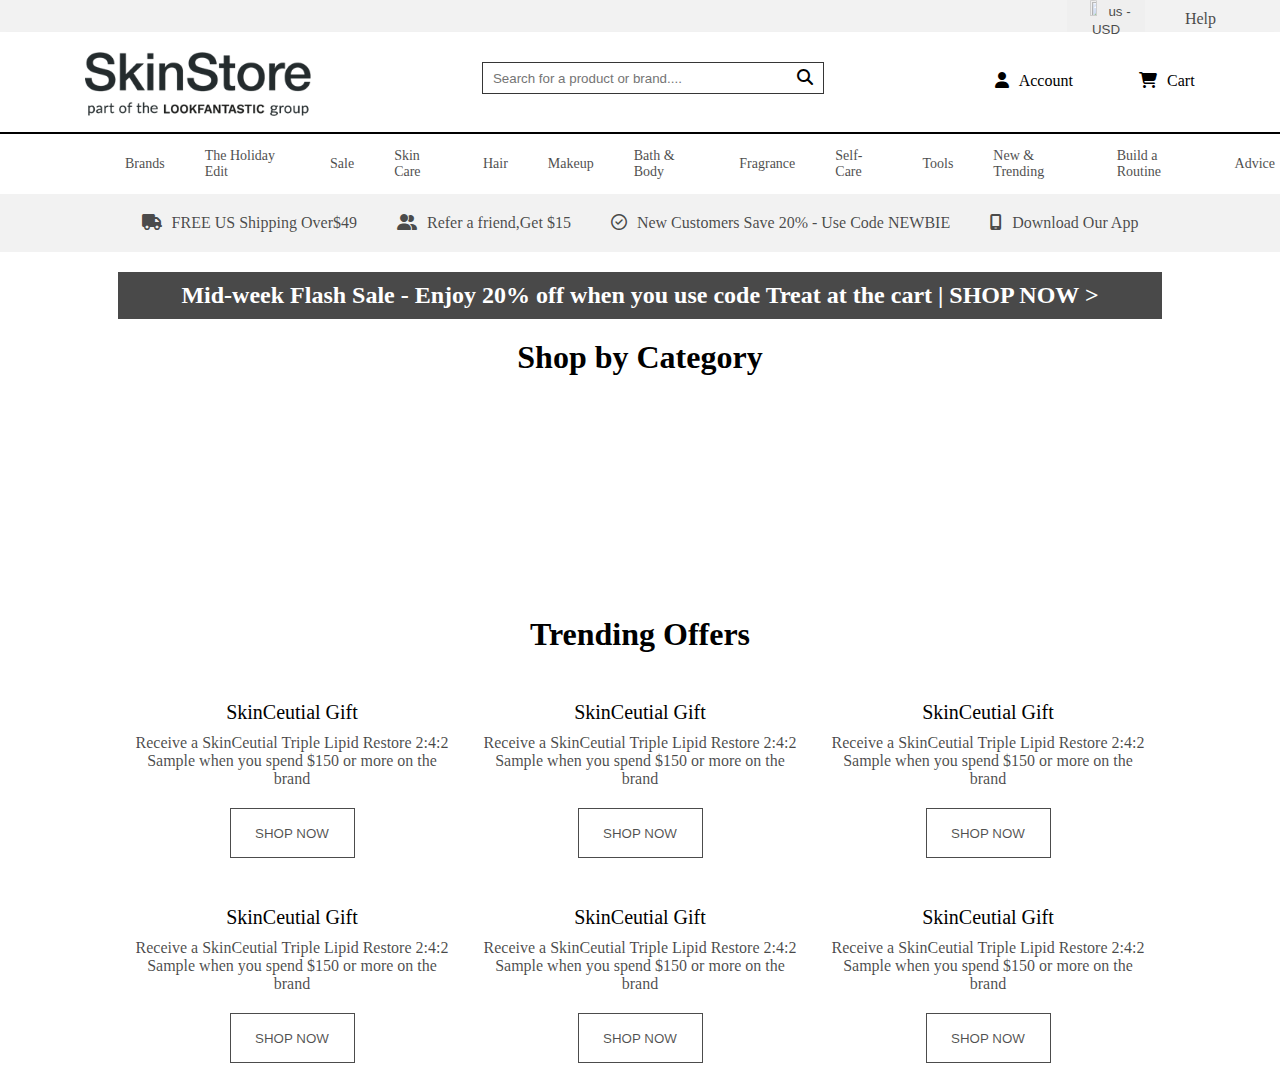
==== index.html @ 7b6defb2 "Skincare Day-2" ====
<!DOCTYPE html>
<html lang="en">

<head>
    <meta charset="UTF-8">
    <meta http-equiv="X-UA-Compatible" content="IE=edge">
    <meta name="viewport" content="width=device-width, initial-scale=1.0">
    <title>SkinStore: Premium Skin Care Online | Free Shipping Over $49</title>
    <link rel="icon" type="image/x-icon" href="image/favicon.ico">
    <link rel="stylesheet" href="index.css">
    <link rel="stylesheet" href="common.css">
    <link rel="stylesheet" href="navbar.css">
    <link rel="stylesheet" href="https://cdnjs.cloudflare.com/ajax/libs/font-awesome/6.2.0/css/all.min.css">
</head>

<body>
    <div class="help">
        <div>
            <button>
                <img src="https://cdn.pixabay.com/photo/2017/02/06/15/09/american-flag-2043285__340.png" alt="">
                us - USD
            </button>
            <ul>
                <li><a href="">Help</a></li>
            </ul>
        </div>
    </div>
    <div class="navbar">
        <div>
            <div>
                <img src="[data-uri]"
                    alt="">
            </div>
            <div>
                <input id="search" type="text" placeholder="Search for a product or brand....">
                <i class="fa-solid fa-magnifying-glass"></i>
            </div>
            <div class="account">
                <div>
                    <i class="fa-solid fa-user"></i>
                    <span>Account</span>
                </div>
                <div>
                    <i class="fa-solid fa-cart-shopping"></i>
                    <span>Cart</span>
                </div>
            </div>
        </div>
        <nav class="navbar-II">
            <ul>
                <li id="brand">Brands</li>
                <li>The Holiday Edit</li>
                <li>Sale</li>
                <li>Skin Care</li>
                <li>Hair</li>
                <li>Makeup</li>
                <li>Bath & Body</li>
                <li>Fragrance</li>
                <li>Self-Care</li>
                <li>Tools</li>
                <li>New & Trending</li>
                <li>Build a Routine</li>
                <li>Advice</li>
            </ul>
        </nav>
    </div>
    <div class="brands">
        <div>
            <div>
                <ul>
                    <li>0-9</li>
                    <li>A</li>
                    <li>B</li>
                    <li>C</li>
                    <li>D</li>
                    <li>E</li>
                    <li>F</li>
                    <li>G</li>
                    <li>H</li>
                    <li>I</li>
                    <li>J</li>
                    <li>K</li>
                    <li>L</li>
                    <li>M</li>
                    <li>N</li>
                    <li>O</li>
                    <li>P</li>
                    <li>Q</li>
                    <li>R</li>
                    <li>S</li>
                    <li>T</li>
                    <li>U</li>
                    <li>V</li>
                    <li>W</li>
                    <li>X</li>
                    <li>Y</li>
                    <li>Z</li>
                </ul>
            </div>
            <div>
                <p> View all brands</p>
            </div>
        </div>
    </div>
    <div class="promotion">
        <div>
            <i class="fa-solid fa-truck"></i>
            <span>FREE US Shipping Over$49</span>
        </div>
        <div>
            <i class="fa-solid fa-user-group"></i>
            <span>Refer a friend,Get $15</span>
        </div>
        <div>
            <i class="fa-regular fa-circle-check"></i>
            <span>New Customers Save 20% - Use Code NEWBIE</span>
        </div>
        <div>
            <i class="fa-solid fa-mobile-screen"></i>
            <span>Download Our App</span>
        </div>
    </div>

    <div class="sale-add">
        <h2>Mid-week Flash Sale - Enjoy 20% off when you use code Treat at the cart | SHOP NOW > </h2>
    </div>

    <div class="shop-by-category">
        <h1>Shop by Category</h1>

        <div class="Category-container">
            <div>
                <img src="https://static.thcdn.com/images/small/webp/widgets/121-us/01/Page-001-025201.png" alt="">
            </div>
            <div>
                <img src="https://static.thcdn.com/images/small/webp/widgets/121-us/09/Page-002-025209.png" alt="">
            </div>
            <div>
                <img src="https://static.thcdn.com/images/small/webp/widgets/121-us/17/Page-003-025217.png" alt="">
            </div>
            <div>
                <img src="https://static.thcdn.com/images/small/webp/widgets/121-us/21/Page-004-025221.png" alt="">
            </div>
            <div>
                <img src="https://static.thcdn.com/images/small/webp/widgets/121-us/40/Page-005-025240.png" alt="">
            </div>
            <div>
                <img src="https://static.thcdn.com/images/small/webp/widgets/121-us/58/Page-006-025258.png" alt="">
            </div>
        </div>
    </div>

    <div class="trending-offer">
        <h1>Trending Offers</h1>
        <div class="trending-container">
            <div>
                <img src="https://static.thcdn.com/images/small/webp/widgets/121-us/39/17_1009_CucumberExtract_US17_1009_CucumberExtract_US-014239.jpg" alt="">
                <p>SkinCeutial Gift</p>
                <p>Receive a SkinCeutial Triple Lipid Restore 2:4:2 Sample when you spend $150 or more on the brand</p>
                <button>SHOP NOW</button>
            </div>
            <div>
                <img src="https://static.thcdn.com/images/small/webp/widgets/121-us/39/17_1009_CucumberExtract_US17_1009_CucumberExtract_US-014239.jpg" alt="">
                <p>SkinCeutial Gift</p>
                <p>Receive a SkinCeutial Triple Lipid Restore 2:4:2 Sample when you spend $150 or more on the brand</p>
                <button>SHOP NOW</button>
            </div>
            <div>
                <img src="https://static.thcdn.com/images/small/webp/widgets/121-us/39/17_1009_CucumberExtract_US17_1009_CucumberExtract_US-014239.jpg" alt="">
                <p>SkinCeutial Gift</p>
                <p>Receive a SkinCeutial Triple Lipid Restore 2:4:2 Sample when you spend $150 or more on the brand</p>
                <button>SHOP NOW</button>
            </div>
            <div>
                <img src="https://static.thcdn.com/images/small/webp/widgets/121-us/39/17_1009_CucumberExtract_US17_1009_CucumberExtract_US-014239.jpg" alt="">
                <p>SkinCeutial Gift</p>
                <p>Receive a SkinCeutial Triple Lipid Restore 2:4:2 Sample when you spend $150 or more on the brand</p>
                <button>SHOP NOW</button>
            </div>
            <div>
                <img src="https://static.thcdn.com/images/small/webp/widgets/121-us/39/17_1009_CucumberExtract_US17_1009_CucumberExtract_US-014239.jpg" alt="">
                <p>SkinCeutial Gift</p>
                <p>Receive a SkinCeutial Triple Lipid Restore 2:4:2 Sample when you spend $150 or more on the brand</p>
                <button>SHOP NOW</button>
            </div>
            <div>
                <img src="https://static.thcdn.com/images/small/webp/widgets/121-us/39/17_1009_CucumberExtract_US17_1009_CucumberExtract_US-014239.jpg" alt="">
                <p>SkinCeutial Gift</p>
                <p>Receive a SkinCeutial Triple Lipid Restore 2:4:2 Sample when you spend $150 or more on the brand</p>
                <button>SHOP NOW</button>
            </div>
        </div>

    </div>


</body>

</html>
<script src="navbar.js"></script>
---- index.css ----
.promotion {
  display: flex;
  justify-content: center;
  color: rgba(0, 0, 0, 0.708);
  gap: 40px;
  padding: 20px 0;
  background-color: #f2f2f2;
}

.promotion > div {
  display: flex;
  gap: 10px;
  cursor: pointer;
}

.sale-add {
  width: 80%;
  margin: 20px auto;
  background-color: rgba(0, 0, 0, 0.712);
  color: white;
  text-align: center;
  padding: 10px;
}

.sale-add > h3 {
  text-align: center;
}

.sale-add:hover {
  background-color: white;
  color: black;
  cursor: pointer;
}

.shop-by-category {
  height: auto;
  text-align: center;
  width: 80%;
  margin: auto;
}

.Category-container {
  margin: 20px 0;
  display: grid;
  grid-template-columns: repeat(6, 1fr);
  grid-template-rows: 200px;
}

.Category-container > div {
  cursor: pointer;
  opacity: 0.8;
}

.Category-container > div:hover {
  opacity: 1;
}

.Category-container > div > img {
  height: 100%;
}

.trending-offer{
    text-align: center;
    width: 80%;
    margin: auto;
    height: auto;
}

.trending-container{
    display: grid;
    grid-template-columns: repeat(3, 1fr);
    grid-template-rows: repeat(2, auto);
    margin: 20px 0;
    gap: 20px;
}

.trending-container>div{
    cursor: pointer;
}

.trending-container>div>img{
    width: 100%;
    border-radius: 50%;
}

.trending-container>div>img+p{
    font-size: 20px;
    margin: 10px 0;
}

.trending-container>div>p+p{
    color: rgba(0, 0, 0, 0.719);
    margin: 10px 0;
}

.trending-container>div>button{
    height: 50px;
    width: 125px;
    background-color: white;
    border: 1px solid rgba(0, 0, 0, 0.703);
    color: rgba(0, 0, 0, 0.687);
    margin-top: 10px;
}

.trending-container>div>button:hover{
    background-color: rgba(0, 255, 255, 0.231);
}
---- common.css ----
*{
    margin: 0;
    padding: 0;
}

.help{
    height: 32px;
    background: #f2f2f2;
}

.help>div{
    width: 90%;
    margin: auto;
    /* border: 1px solid red; */
    height: 100%;
    display: flex;
    gap: 40px;
    justify-content: flex-end;
}

.help >div>button{
    height: 100%;
    cursor: pointer;
    border: 0;
    opacity: 0.7;
}

.help >div>button>img{
    height: 70%;
    width: 30%;
    border-radius: 50%;
}

.help>div>ul{
    list-style: none;
}
.help a{
    text-decoration: none;
    color: black;
    opacity: 0.7;
}

.help ul{
    padding-top: 10px;
}
---- navbar.css ----
.navbar {
  height: auto;
  box-shadow: rgba(0, 0, 0, 0.1) 0px 4px 6px -1px,
    rgba(0, 0, 0, 0.06) 0px 2px 4px -1px;
}

.navbar.sticky {
  position: fixed;
  top: 0;
  width: 100%;
}

/* .sticky + .content {
  padding-top: 60px;
} */

.navbar > div {
  height: 100px;
  display: flex;
  justify-content: space-around;
  border-bottom: 2px solid black;
  background: white;
}

.navbar > div > div > img {
  height: 80%;
  cursor: pointer;
}

.navbar > div > div {
  margin-top: 20px;
}

.navbar > div > div > input {
  width: 300px;
  height: 100%;
  border: 0;
}

.navbar > div > div > input:focus {
  outline: none;
}

.navbar > div > div:nth-child(2) {
  height: 30px;
  border: 1px solid rgba(0, 0, 0, 0.79);
  padding: 0 10px;
  margin-top: 30px;
  background-color: white;
}

.account {
  width: 200px;
  padding-top: 20px;
  display: flex;
  justify-content: space-between;
}

.account > div {
  display: flex;
  gap: 10px;
}

.navbar-II {
  background: white;
}

.navbar-II > ul {
  display: flex;
  list-style: none;
  padding: 0px 0px 0px 120px;
  gap: 30px;
  opacity: 0.7;
}

.navbar-II > ul > li {
  height: 60px;
  display: flex;
  align-items: center;
  font-size: 14px;
  padding: 0 5px;
}

.navbar-II > ul > li:hover {
  background-color: black;
  color: white;
  cursor: pointer;
}

.brands {
  /* border: 1px solid red; */
  width: 80%;
  margin: auto;
  padding: 20px;
  opacity: 0;
  pointer-events: none;
  background: white;
  display: none;
}

.brands > div {
  display: flex;
  /* color: rgba(0, 0, 0, 0.719); */
}

.brands > div > div > ul {
  display: flex;
  list-style: none;
  /* gap: 20px; */
}

.brands > div > div > ul > li {
  cursor: pointer;
  padding: 10px;
}

.brands > div > div > ul > li:hover {
  background-color: rgba(0, 0, 0, 0.315);
}

.brands > div:nth-child(1) {
  justify-content: space-between;
  border-top: 1px solid rgba(0, 0, 0, 0.712);
  border-bottom: 1px solid rgba(0, 0, 0, 0.715);
}

.brands > div > div {
  display: flex;
  align-items: center;
}

.brands > div > div > p:hover {
  cursor: pointer;
  background-color: rgba(0, 0, 0, 0.324);
}

.brands.brands-show {
  opacity: 1;
  pointer-events: auto;
  display: block;
}

.content {
  height: 1000px;
  border: 1px solid green;
}
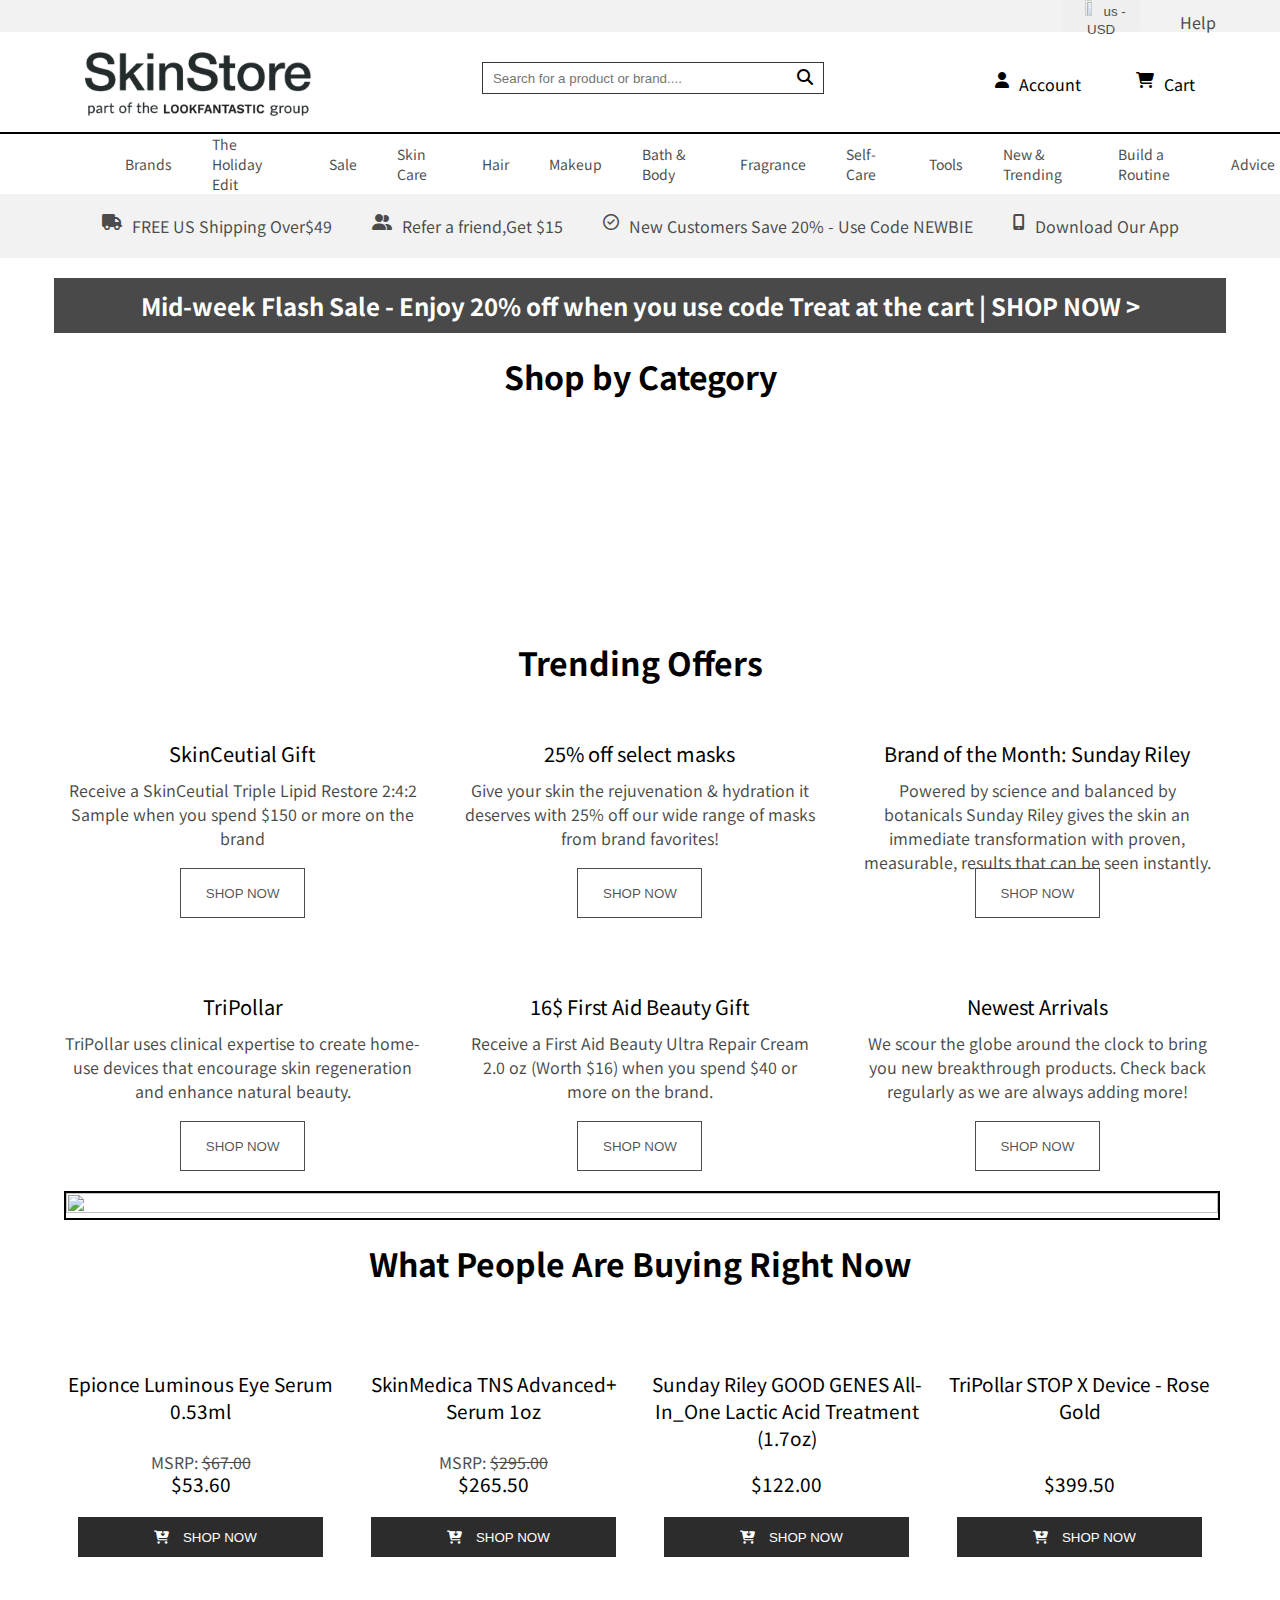
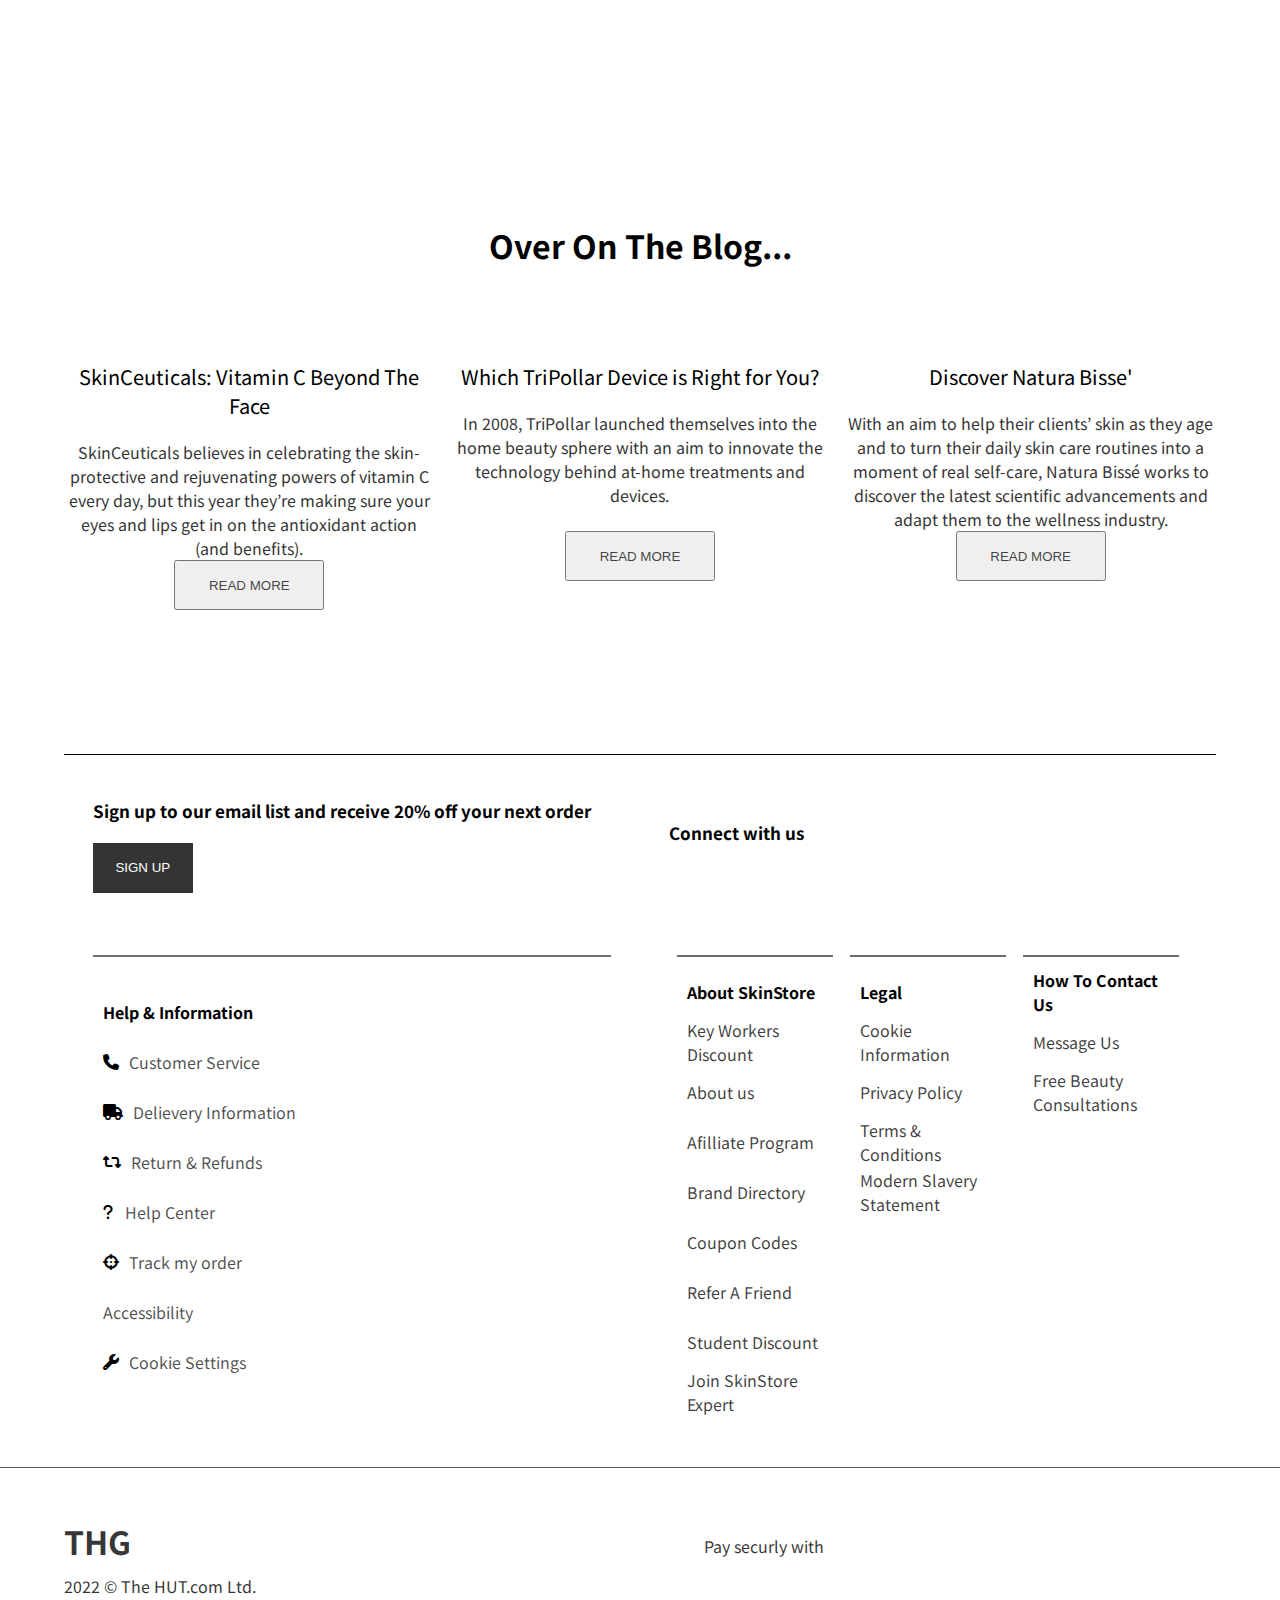
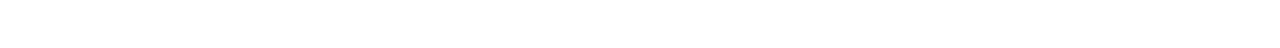
==== commit 37281cb4: "Skincare Day-3" ====
--- a/index.html
+++ b/index.html
@@ -11,6 +11,10 @@
     <link rel="stylesheet" href="common.css">
     <link rel="stylesheet" href="navbar.css">
     <link rel="stylesheet" href="https://cdnjs.cloudflare.com/ajax/libs/font-awesome/6.2.0/css/all.min.css">
+    <link rel="preconnect" href="https://fonts.googleapis.com">
+    <link rel="preconnect" href="https://fonts.gstatic.com" crossorigin>
+    <link href="https://fonts.googleapis.com/css2?family=Noto+Sans+JP:wght@100&display=swap" rel="stylesheet">
+    
 </head>
 
 <body>
@@ -154,45 +158,218 @@
         <h1>Trending Offers</h1>
         <div class="trending-container">
             <div>
-                <img src="https://static.thcdn.com/images/small/webp/widgets/121-us/39/17_1009_CucumberExtract_US17_1009_CucumberExtract_US-014239.jpg" alt="">
+                <img src="https://static.thcdn.com/images/small/webp/widgets/121-us/39/17_1009_CucumberExtract_US17_1009_CucumberExtract_US-014239.jpg"
+                    alt="">
                 <p>SkinCeutial Gift</p>
                 <p>Receive a SkinCeutial Triple Lipid Restore 2:4:2 Sample when you spend $150 or more on the brand</p>
                 <button>SHOP NOW</button>
             </div>
             <div>
-                <img src="https://static.thcdn.com/images/small/webp/widgets/121-us/39/17_1009_CucumberExtract_US17_1009_CucumberExtract_US-014239.jpg" alt="">
-                <p>SkinCeutial Gift</p>
-                <p>Receive a SkinCeutial Triple Lipid Restore 2:4:2 Sample when you spend $150 or more on the brand</p>
-                <button>SHOP NOW</button>
-            </div>
-            <div>
-                <img src="https://static.thcdn.com/images/small/webp/widgets/121-us/39/17_1009_CucumberExtract_US17_1009_CucumberExtract_US-014239.jpg" alt="">
-                <p>SkinCeutial Gift</p>
-                <p>Receive a SkinCeutial Triple Lipid Restore 2:4:2 Sample when you spend $150 or more on the brand</p>
-                <button>SHOP NOW</button>
-            </div>
-            <div>
-                <img src="https://static.thcdn.com/images/small/webp/widgets/121-us/39/17_1009_CucumberExtract_US17_1009_CucumberExtract_US-014239.jpg" alt="">
-                <p>SkinCeutial Gift</p>
-                <p>Receive a SkinCeutial Triple Lipid Restore 2:4:2 Sample when you spend $150 or more on the brand</p>
-                <button>SHOP NOW</button>
-            </div>
-            <div>
-                <img src="https://static.thcdn.com/images/small/webp/widgets/121-us/39/17_1009_CucumberExtract_US17_1009_CucumberExtract_US-014239.jpg" alt="">
-                <p>SkinCeutial Gift</p>
-                <p>Receive a SkinCeutial Triple Lipid Restore 2:4:2 Sample when you spend $150 or more on the brand</p>
-                <button>SHOP NOW</button>
-            </div>
-            <div>
-                <img src="https://static.thcdn.com/images/small/webp/widgets/121-us/39/17_1009_CucumberExtract_US17_1009_CucumberExtract_US-014239.jpg" alt="">
-                <p>SkinCeutial Gift</p>
-                <p>Receive a SkinCeutial Triple Lipid Restore 2:4:2 Sample when you spend $150 or more on the brand</p>
-                <button>SHOP NOW</button>
-            </div>
-        </div>
-
-    </div>
-
+                <img src="https://static.thcdn.com/images/small/webp/widgets/121-us/50/original-DRR_ShopTheRange_SkinStore_Mask_500x500-035450.jpg"
+                    alt="">
+                <p>25% off select masks</p>
+                <p>Give your skin the rejuvenation & hydration it deserves with 25% off our wide range of masks from
+                    brand favorites!</p>
+                <button>SHOP NOW</button>
+            </div>
+            <div>
+                <img src="https://static.thcdn.com/images/small/webp/widgets/121-us/13/185fe02e-c10d-42bf-8e01-ec7eb2687d7c-045913.jpg"
+                    alt="">
+                <p>Brand of the Month: Sunday Riley</p>
+                <p>Powered by science and balanced by botanicals Sunday Riley gives the skin an immediate transformation
+                    with proven, measurable, results that can be seen instantly.</p>
+                <button>SHOP NOW</button>
+            </div>
+            <div>
+                <img src="https://static.thcdn.com/images/small/webp/widgets/121-us/10/0224-STDCRE-32153-SS-BME-Skinstore-March-2022-Photography-Batching-Shot_14-600x600-091010.jpg"
+                    alt="">
+                <p>TriPollar</p>
+                <p>TriPollar uses clinical expertise to create home-use devices that encourage skin regeneration and
+                    enhance natural beauty.</p>
+                <button>SHOP NOW</button>
+            </div>
+            <div>
+                <img src="https://static.thcdn.com/images/small/webp/widgets/121-us/24/original-Shot_9_500x500-022524.jpg"
+                    alt="">
+                <p>16$ First Aid Beauty Gift</p>
+                <p>Receive a First Aid Beauty Ultra Repair Cream 2.0 oz (Worth $16) when you spend $40 or more on the
+                    brand.</p>
+                <button>SHOP NOW</button>
+            </div>
+            <div>
+                <img src="https://static.thcdn.com/images/small/webp/widgets/121-us/50/original-original-SkinStoreImage2-044740-015450.png"
+                    alt="">
+                <p>Newest Arrivals</p>
+                <p>We scour the globe around the clock to bring you new breakthrough products. Check back regularly as
+                    we are always adding more!</p>
+                <button>SHOP NOW</button>
+            </div>
+        </div>
+
+    </div>
+
+    <div class="fwb">
+        <img src="https://static.thcdn.com/images/xlarge/webp/widgets/121-us/23/0907-STDCRE-40923-JCS-Skinstore_September_Referral_Campaign_Strip%28Trade%29-1180x200-011123.jpg"
+            alt="">
+    </div>
+
+    <div class="what-buying">
+        <h1>What People Are Buying Right Now</h1>
+        <div class="what-container">
+            <div>
+                <img src="https://static.thcdn.com/images/small/webp//productimg/480/480/13524404-5734930150395321.jpg"
+                    alt="">
+                <p>Epionce Luminous Eye Serum 0.53ml</p>
+                <p>MSRP: <s> $67.00</s></p>
+                <p>$53.60</p>
+                <button><i class="fa-sharp fa-solid fa-cart-arrow-down"></i> SHOP NOW</button>
+            </div>
+            <div>
+                <img src="https://static.thcdn.com/images/small/webp//productimg/480/480/12596429-3594871019700125.jpg"
+                    alt="">
+                <p>SkinMedica TNS Advanced+ Serum 1oz</p>
+                <p>MSRP: <s> $295.00</s></p>
+                <p>$265.50</p>
+                <button><i class="fa-sharp fa-solid fa-cart-arrow-down"></i> SHOP NOW</button>
+            </div>
+            <div>
+                <img src="https://static.thcdn.com/images/small/webp//productimg/480/480/11588281-8764882139037003.jpg"
+                    alt="">
+                <p>Sunday Riley GOOD GENES All-In_One Lactic Acid Treatment (1.7oz)</p>
+                <p></p>
+                <p>$122.00</p>
+                <button><i class="fa-sharp fa-solid fa-cart-arrow-down"></i> SHOP NOW</button>
+            </div>
+            <div>
+                <img src="https://static.thcdn.com/images/small/webp//productimg/480/480/12358556-1974888087906815.jpg"
+                    alt="">
+                <p>TriPollar STOP X Device - Rose Gold</p>
+                <p></p>
+                <p>$399.50</p>
+                <button><i class="fa-sharp fa-solid fa-cart-arrow-down"></i> SHOP NOW</button>
+            </div>
+        </div>
+    </div>
+    <div class="brands-name">
+        <div> <img
+                src="https://static.thcdn.com/images/small/webp/widgets/121-us/26/180x72_4_233548301_CA_SS_Logo_Amend_BAU_THG0030424-041301-124116-063126.png"
+                alt=""></div>
+        <div> <img
+                src="https://static.thcdn.com/images/small/webp/widgets/121-us/18/original-logo-1024x383-035229-063318.png"
+                alt=""></div>
+        <div> <img
+                src="https://static.thcdn.com/images/small/webp/widgets/121-us/11/Revision_Skincare_Logo_without_Tag_Line-052511.png"
+                alt=""></div>
+        <div> <img
+                src="https://static.thcdn.com/images/small/webp/widgets/121-us/46/original-NF_Skinstore_Banner_Logo_Color_320x140-01-011402-010546.png"
+                alt=""></div>
+        <div> <img
+                src="https://static.thcdn.com/images/small/webp/widgets/121-us/27/220322-ELTAMD-LOGO-RGB-01-065127.png"
+                alt=""></div>
+        <div> <img
+                src="https://static.thcdn.com/images/small/webp/widgets/121-us/07/original-LOGO-2022_SkinStore_Landing_Page-BLACK-060107.png"
+                alt=""></div>
+
+    </div>
+
+    <div class="on-blog">
+        <h1>Over On The Blog...</h1>
+        <div class="blog-container">
+            <div>
+                <img src="https://static.thcdn.com/images/small/webp/widgets/121-us/06/original-SkinC_Ferulic-034413-012406.jpg" alt="">
+                <p>SkinCeuticals: Vitamin C Beyond The Face</p>
+                <p>SkinCeuticals believes in celebrating the skin-protective and rejuvenating powers of vitamin C every day, but this year they’re making sure your eyes and lips get in on the antioxidant action (and benefits).</p>
+                <button>READ MORE</button>
+            </div>
+            <div>
+                <img src="https://static.thcdn.com/images/small/webp/widgets/121-us/51/original-0224-STDCRE-32153-SS-BME-Skinstore-March-2022-Photography-Batching-Shot_13-500x500-023351.jpg" alt="">
+                <p>Which TriPollar Device is Right for You?</p>
+                <p>In 2008, TriPollar launched themselves into the home beauty sphere with an aim to innovate the technology behind at-home treatments and devices.</p>
+                <button>READ MORE</button>
+            </div>
+            <div>
+                <img src="https://static.thcdn.com/images/small/webp/widgets/121-us/16/original-NB-IMAGE-5---2022-SKINSTORE-LANDING-PAGE-025016.jpg" alt="">
+                <p>Discover Natura Bisse'</p>
+                <p>With an aim to help their clients’ skin as they age and to turn their daily skin care routines into a moment of real self-care, Natura Bissé works to discover the latest scientific advancements and adapt them to the wellness industry.</p>
+                <button>READ MORE</button>
+            </div>
+        </div>
+    </div>
+
+    <div class="beauty-advisor">
+        <img src="https://static.thcdn.com/images/xlarge/webp/widgets/121-us/32/original-0308-STDCRE32346-SS-AH-SkinStore-Concierge-Banners-1180x200-084632.jpg" alt="">
+    </div>
+
+    <div class="contact-us">
+        <div>
+            <p>Sign up to our email list and receive 20% off your next order</p>
+            <button>SIGN UP</button>
+        </div>
+        <div>
+            <p>Connect with us</p>
+            <img src="https://cdn-icons-png.flaticon.com/128/5968/5968764.png" alt=""><img src="https://cdn-icons-png.flaticon.com/128/3955/3955024.png" alt=""><img src="https://cdn-icons-png.flaticon.com/128/3670/3670151.png" alt=""><img src="https://cdn-icons-png.flaticon.com/128/145/145808.png" alt=""><img src="https://cdn-icons-png.flaticon.com/128/3670/3670166.png" alt="">
+        </div>
+    </div>
+
+    <div class="help-information">
+        <div>
+            <p>Help & Information</p>
+            <p><i class="fa-solid fa-phone"></i>Customer Service</p>
+            <p><i class="fa-solid fa-truck"></i>Delievery Information</p>
+            <p><i class="fa-solid fa-retweet"></i>Return & Refunds</p>
+            <p><i class="fa-solid fa-question"></i>Help Center</p>
+            <p><i class="fa-solid fa-crosshairs"></i>Track my order</p>
+            <p>Accessibility</p>
+            <p><i class="fa-solid fa-wrench"></i>Cookie Settings</p>
+        </div>
+        <div class="information">
+            <div>
+                <p>About SkinStore</p>
+                <p>Key Workers Discount</p>
+                <p>About us</p>
+                <p>Afilliate Program</p>
+                <p>Brand Directory</p>
+                <p>Coupon Codes</p>
+                <p>Refer A Friend</p>
+                <p>Student Discount</p>
+                <p>Join SkinStore Expert</p>
+            </div>
+            <div>
+                <p>Legal</p>
+                <p>Cookie Information</p>
+                <p>Privacy Policy</p>
+                <p>Terms & Conditions</p>
+                <p>Modern Slavery Statement</p>
+                <p></p>
+                <p></p>
+                <p></p>
+                <p></p>
+            </div>
+            <div>
+                <p>How To Contact Us</p>
+                <p>Message Us</p>
+                <p>Free Beauty Consultations</p>
+                <p></p>
+                <p></p>
+                <p></p>
+                <p></p>
+                <p></p>
+                <p></p>
+            </div>
+        </div>
+    </div>
+
+    <div class="footer">
+        <div>
+            <h1>THG</h1>
+            <p>2022 &#169 The HUT.com Ltd.</p>
+        </div>
+        <div>
+            <p>Pay securly with</p>
+            <img src="https://cdn-icons-png.flaticon.com/128/349/349221.png" alt="">
+            <img src="https://cdn-icons-png.flaticon.com/128/39/39214.png" alt=""><img src="https://cdn-icons-png.flaticon.com/128/196/196565.png" alt=""><img src="https://cdn-icons-png.flaticon.com/128/196/196572.png" alt=""><img src="https://cdn-icons-png.flaticon.com/128/6124/6124998.png" alt=""><img src="https://cdn-icons-png.flaticon.com/128/5977/5977576.png" alt="">
+        </div>
+    </div>
 
 </body>
 
--- a/index.css
+++ b/index.css
@@ -1,3 +1,7 @@
+body{
+  font-family: 'Noto Sans JP', sans-serif;
+}
+
 .promotion {
   display: flex;
   justify-content: center;
@@ -14,7 +18,7 @@
 }
 
 .sale-add {
-  width: 80%;
+  width: 90%;
   margin: 20px auto;
   background-color: rgba(0, 0, 0, 0.712);
   color: white;
@@ -35,7 +39,7 @@
 .shop-by-category {
   height: auto;
   text-align: center;
-  width: 80%;
+  width: 90%;
   margin: auto;
 }
 
@@ -61,7 +65,7 @@
 
 .trending-offer{
     text-align: center;
-    width: 80%;
+    width: 90%;
     margin: auto;
     height: auto;
 }
@@ -71,7 +75,7 @@
     grid-template-columns: repeat(3, 1fr);
     grid-template-rows: repeat(2, auto);
     margin: 20px 0;
-    gap: 20px;
+    gap: 40px;
 }
 
 .trending-container>div{
@@ -91,6 +95,7 @@
 .trending-container>div>p+p{
     color: rgba(0, 0, 0, 0.719);
     margin: 10px 0;
+    height: 70px;
 }
 
 .trending-container>div>button{
@@ -104,4 +109,326 @@
 
 .trending-container>div>button:hover{
     background-color: rgba(0, 255, 255, 0.231);
+}
+
+.fwb{
+  /* border: 3px solid black; */
+  width: 90%;
+  margin: auto;
+  /* background-color: rgba(0, 0, 0, 0.797); */
+}
+
+.fwb>img{
+  width: 100%;
+  height: 100%;
+  border: 2px solid black;
+}
+
+
+.what-buying{
+  /* border: 1px solid rebeccapurple; */
+  width: 90%;
+  margin: 20px auto;
+  text-align: center;
+}
+
+.what-container{
+  width: 100%;
+  display: grid;
+  grid-template-columns: repeat(4,1fr);
+  grid-template-rows: auto;
+  gap: 20px;
+  margin-top: 40px;
+}
+
+.what-container>div{
+  /* border: 1px solid red; */
+  cursor: pointer;
+}
+
+.what-container>div>img+p{
+  height: 50px;
+  font-size: 19px;
+  margin: 20px 0 30px;
+}
+
+.what-container>div>p:nth-child(3){
+  opacity: 0.7;
+  height: 20px;
+}
+
+.what-container>div>p:nth-child(4){
+   font-size: 19px;
+}
+
+.what-container>div>button{
+  margin: 20px 0;
+  width: 90%;
+  height: 40px;
+  color: white;
+  border: none;
+  background-color: rgba(0, 0, 0, 0.829);
+}
+
+.what-container>div>button>i{
+  margin: 0 10px;
+}
+
+.what-container>div>button:hover{
+  background-color: turquoise;
+  color: black;
+
+}
+
+.what-container>div>img{
+  width: 100%;
+}
+
+.brands-name{
+  width: 90%;
+  margin: auto;
+  display: grid;
+  grid-template-columns: repeat(6,1fr);
+  grid-template-rows: 225px;
+  gap: 20px;
+}
+
+.brands-name>div{
+  /* border: 1px solid red; */
+  display: flex;
+  align-items: center;
+  opacity: 0.7;
+  cursor: pointer;
+}
+
+.brands-name>div:hover{
+  opacity: 1;
+}
+
+.brands-name>div>img{
+  width: 100%;
+
+}
+
+.on-blog{
+  width: 90%;
+  text-align: center;
+  margin: auto;
+}
+
+.blog-container{
+  margin: 50px 0;
+  width: 100%;
+  display: grid;
+  grid-template-columns: repeat(3,1fr);
+  grid-template-rows: auto;
+  gap: 20px;
+}
+
+.blog-container{
+  cursor: pointer;
+}
+
+.blog-container>div>img{
+  width: 100%;
+  border-radius: 50%;
+}
+
+.blog-container>div>img+p{
+  font-size: 20px;
+  margin: 20px 0;
+}
+
+.blog-container>div>p+p{
+  height: 100px;
+  opacity: 0.8;
+}
+
+.blog-container>div>button{
+  height: 50px;
+  width: 150px;
+  margin: 20px 0;
+  color: rgba(0, 0, 0, 0.74);
+}
+
+.blog-container>div>button:hover{
+  background-color: rgba(0, 255, 255, 0.176);
+  border: 1px solid rgba(0, 0, 0, 0.703);
+}
+
+.beauty-advisor{
+  width: 90%;
+  margin: auto;
+}
+
+.beauty-advisor>img{
+  width: 100%;
+  cursor: pointer;
+}
+
+.contact-us{
+  height: 200px;
+  width: 90%;
+  margin: 50px auto 0;
+  display: flex;
+  border-top: 1px solid black;
+  
+}
+
+.contact-us>div{
+  height: auto;
+  width: 45%;
+  margin: auto;
+  /* border: 1px solid red; */
+  padding: 20px;
+}
+
+.contact-us>div>p{
+  font-weight: bold;
+  font-size: 17px;
+}
+
+.contact-us>div>button{
+  margin: 20px 0;
+  height: 50px;
+  width: 100px;
+  background-color: rgba(0, 0, 0, 0.797);
+  border: 0;
+  color: white;
+  cursor: pointer;
+}
+
+.contact-us>div>button:hover{
+  background-color: rgba(0, 255, 255, 0.406);
+  color: rgba(0, 0, 0, 0.674);
+}
+
+.contact-us>div>img{
+  height: 40px;
+  margin: 20px 10px;
+  cursor: pointer;
+}
+
+.contact-us>div>img:hover{
+  opacity: 0.7;
+}
+
+.help-information{
+  width: 90%;
+  height: auto;
+  /* border: 1px solid red; */
+  margin: auto;
+  display: flex;
+
+}
+
+.help-information>div{
+  height: 100%;
+  width: 45%;
+  margin: auto;
+  /* border: 1px solid green; */
+  /* padding: 20px 0; */
+}
+
+.help-information>div:nth-child(1){
+  border-top: 2px solid rgba(0, 0, 0, 0.557);
+  padding: 30px 0;
+}
+
+.help-information>div>p:nth-child(1){
+  font-weight: bold;
+  color: black;
+  cursor: auto;
+}
+
+.help-information>div>p:nth-child(1):hover{
+  background-color: rgba(255, 255, 255, 0);
+}
+
+.help-information>div>p{
+  color: rgba(0, 0, 0, 0.694);
+   width: 50%;
+   height: 30px;
+   cursor: pointer;
+   display: flex;
+   align-items: center ;
+   padding: 10px;
+}
+
+.help-information>div>p:hover{
+  background-color: rgba(0, 0, 0, 0.263);
+}
+
+.help-information>div>p>i{
+  color: black;
+  margin-right: 10px;
+}
+
+.information{
+  display: flex;
+}
+
+.information>div{
+  height: 100%;
+  width: 30%;
+  margin: auto;
+  /* border: 1px solid teal; */
+  border-top: 2px solid rgba(0, 0, 0, 0.568);
+  padding-top: 10px;
+}
+
+.information>div>p:nth-child(1){
+  font-weight: bold;
+  color: black;
+}
+
+.information>div>p:nth-child(1):hover{
+  cursor: auto;
+  background-color: rgba(255, 255, 255, 0);
+}
+
+.help-information>div>p:nth-child(7):hover{
+  cursor: auto;
+  background-color: #f2f2f200;
+}
+
+.information>div>p{
+  display: flex;
+  align-items: center;
+  height: 30px;
+  color: rgba(0, 0, 0, 0.765);
+  padding: 10px;
+}
+
+.information>div>p:hover{
+  background-color: rgba(0, 0, 0, 0.26);
+  cursor: pointer;
+}
+
+.footer{
+  border-top: 1px solid rgba(0, 0, 0, 0.646);
+  margin-top: 50px;
+  height: auto;
+  display: flex;
+}
+.footer>div{
+  height: 100%;
+  width: 40%;
+  margin: auto;
+  /* border: 1px solid green; */
+  padding: 50px;
+}
+
+.footer>div>h1{
+  margin-bottom: 10px;
+  color: rgba(0, 0, 0, 0.808);
+}
+
+.footer>div>p{
+  color: rgba(0, 0, 0, 0.808);
+}
+
+.footer>div>img{
+  height: 60px;
+  margin: 20px 20px 0 0;
 }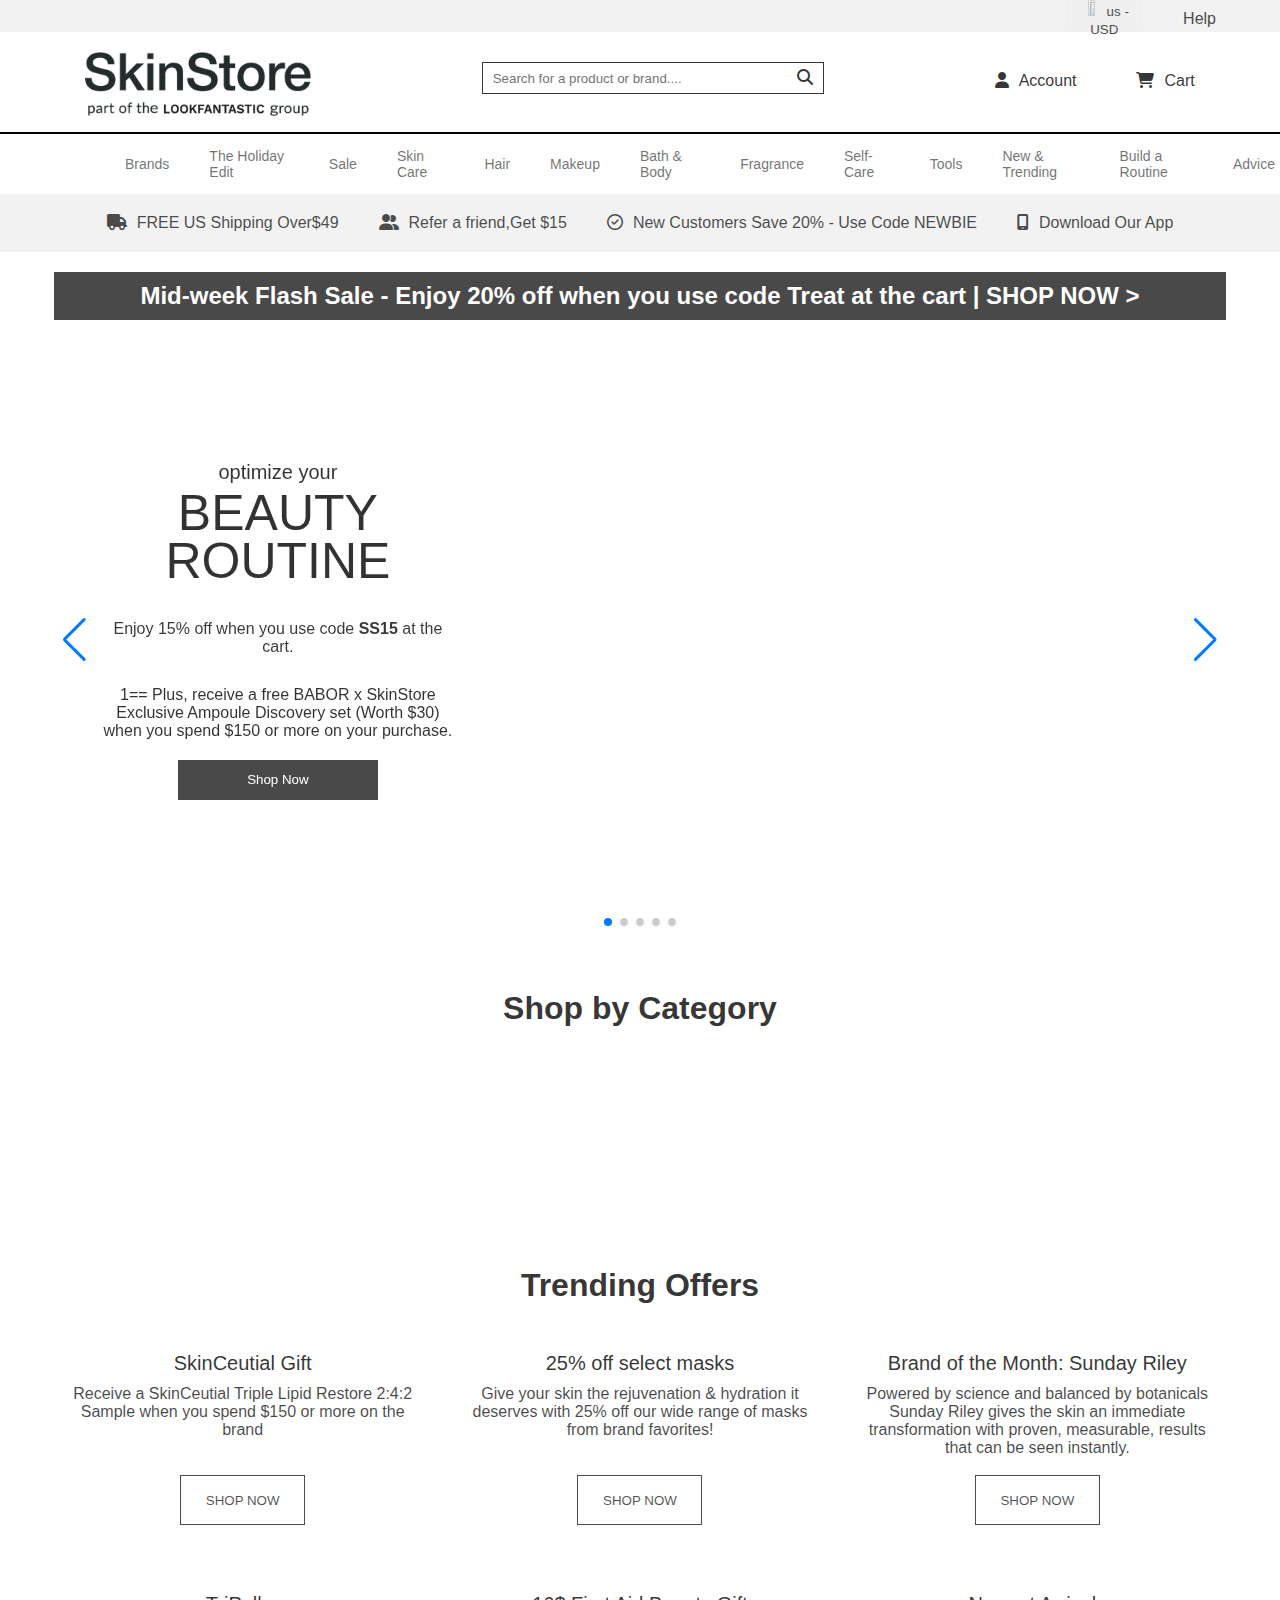
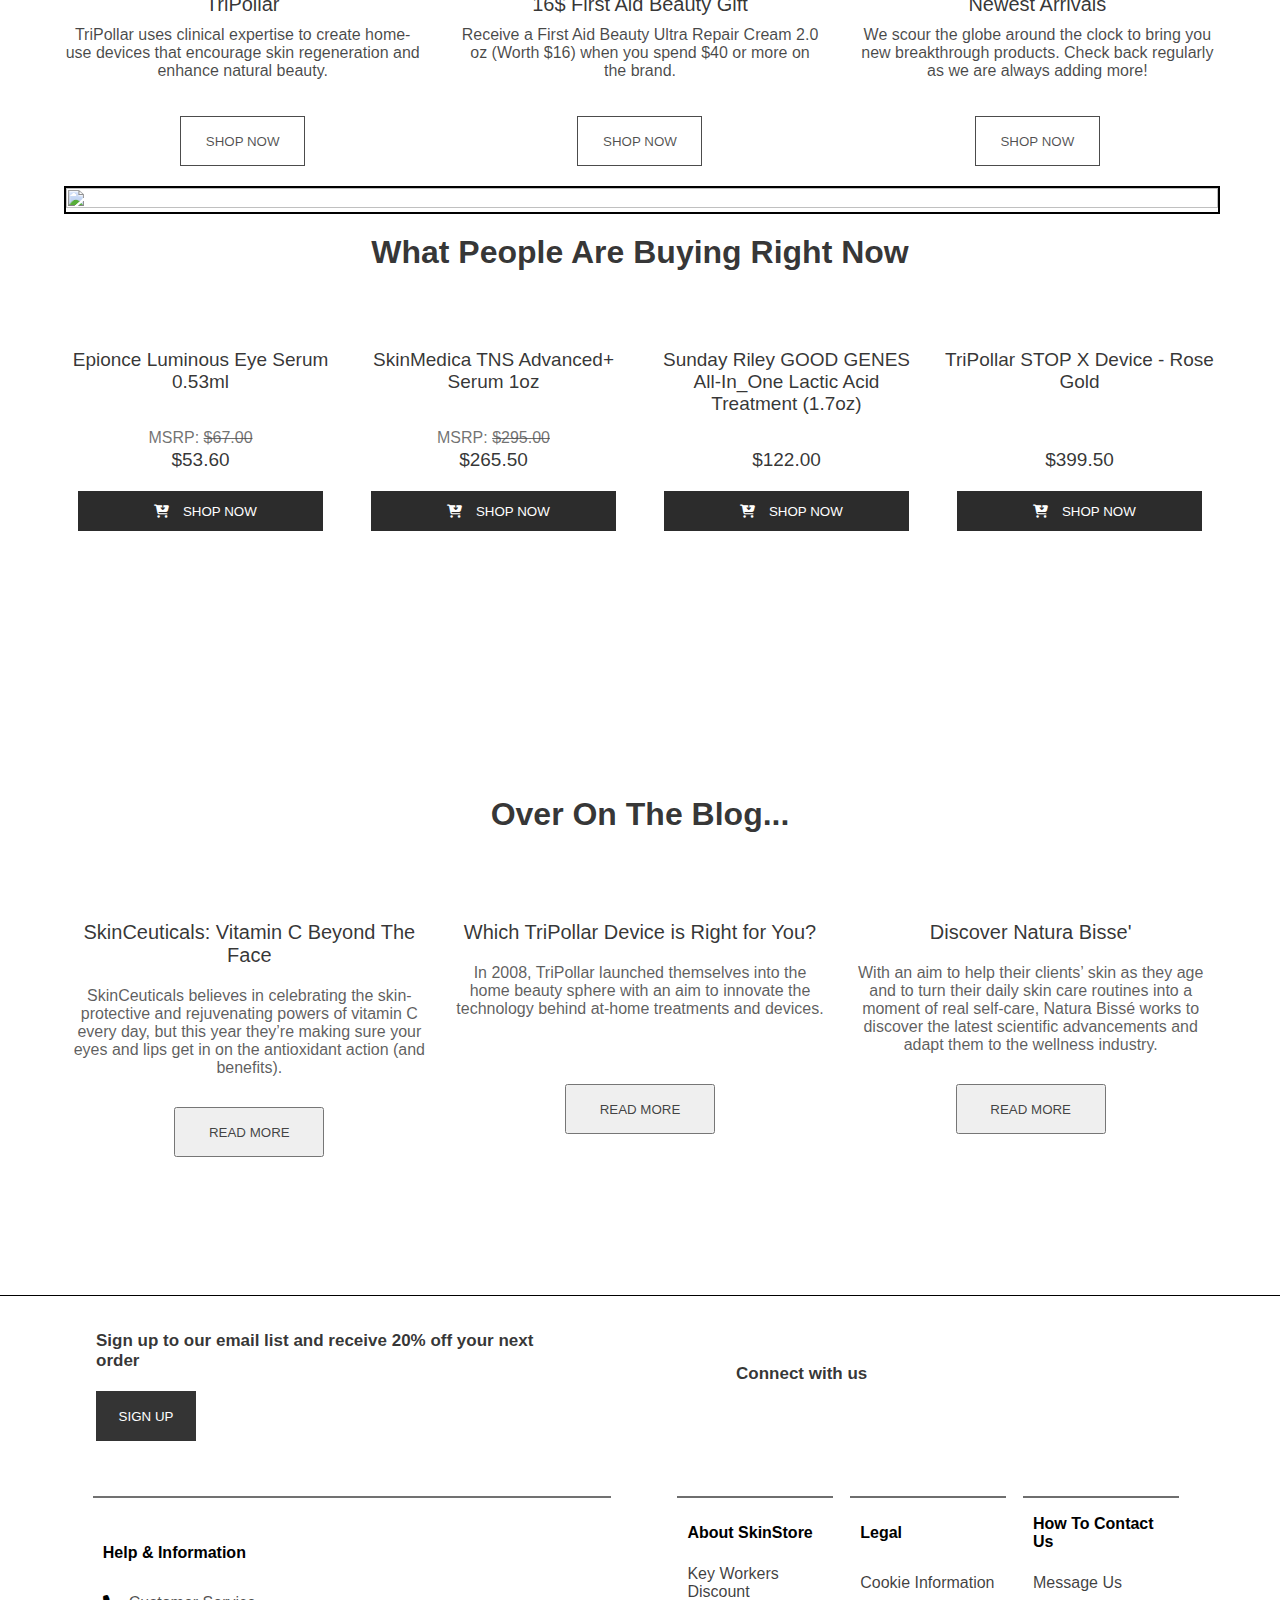
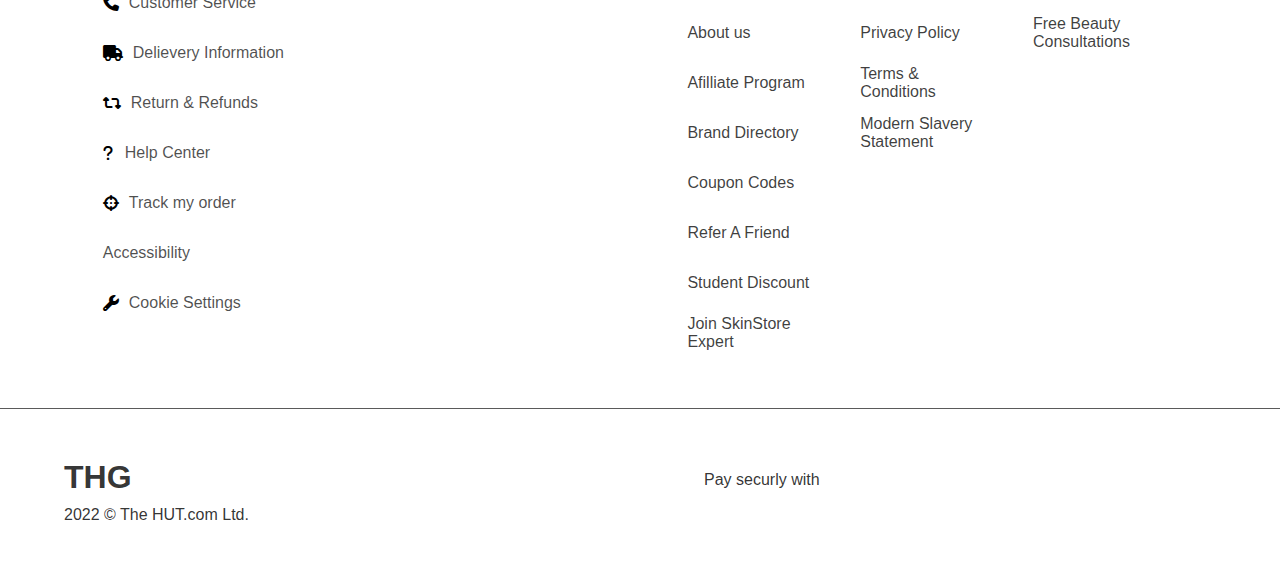
==== commit 176627bf: "completed project" ====
--- a/index.html
+++ b/index.html
@@ -14,7 +14,7 @@
     <link rel="preconnect" href="https://fonts.googleapis.com">
     <link rel="preconnect" href="https://fonts.gstatic.com" crossorigin>
     <link href="https://fonts.googleapis.com/css2?family=Noto+Sans+JP:wght@100&display=swap" rel="stylesheet">
-    
+    <link rel="stylesheet" href="https://cdn.jsdelivr.net/npm/swiper@8/swiper-bundle.min.css" />
 </head>
 
 <body>
@@ -32,7 +32,7 @@
     <div class="navbar">
         <div>
             <div>
-                <img src="[data-uri]"
+                <img id="logo" src="[data-uri]"
                     alt="">
             </div>
             <div>
@@ -54,7 +54,7 @@
             <ul>
                 <li id="brand">Brands</li>
                 <li>The Holiday Edit</li>
-                <li>Sale</li>
+                <li id="sale-page"> Sale</li>
                 <li>Skin Care</li>
                 <li>Hair</li>
                 <li>Makeup</li>
@@ -68,44 +68,6 @@
             </ul>
         </nav>
     </div>
-    <div class="brands">
-        <div>
-            <div>
-                <ul>
-                    <li>0-9</li>
-                    <li>A</li>
-                    <li>B</li>
-                    <li>C</li>
-                    <li>D</li>
-                    <li>E</li>
-                    <li>F</li>
-                    <li>G</li>
-                    <li>H</li>
-                    <li>I</li>
-                    <li>J</li>
-                    <li>K</li>
-                    <li>L</li>
-                    <li>M</li>
-                    <li>N</li>
-                    <li>O</li>
-                    <li>P</li>
-                    <li>Q</li>
-                    <li>R</li>
-                    <li>S</li>
-                    <li>T</li>
-                    <li>U</li>
-                    <li>V</li>
-                    <li>W</li>
-                    <li>X</li>
-                    <li>Y</li>
-                    <li>Z</li>
-                </ul>
-            </div>
-            <div>
-                <p> View all brands</p>
-            </div>
-        </div>
-    </div>
     <div class="promotion">
         <div>
             <i class="fa-solid fa-truck"></i>
@@ -127,6 +89,90 @@
 
     <div class="sale-add">
         <h2>Mid-week Flash Sale - Enjoy 20% off when you use code Treat at the cart | SHOP NOW > </h2>
+    </div>
+
+    <div class="holiday-edit">
+        <!-- Slider main container -->
+        <div class="swiper">
+            <!-- Additional required wrapper -->
+            <div class="swiper-wrapper">
+                <!-- Slides -->
+                <div class="swiper-slide">
+                    <img src="https://static.thcdn.com/images/xlarge/webp/widgets/121-us/08/0905-STDCRE-40981-SS-EF-Sept-Batch-Priority-Shot05-1180x450-023008.jpg"
+                        alt="">
+                    <div>
+                        <p>optimize your</p>
+                        <h1>BEAUTY</h1>
+                        <h1>ROUTINE</h1>
+                        <p>Enjoy 15% off when you use code <b>SS15</b> at the cart.</p>
+                        <p>1== Plus, receive a free BABOR x SkinStore Exclusive Ampoule Discovery set (Worth $30) when
+                            you spend $150 or more on your purchase.</p>
+                        <button>Shop Now</button>
+                    </div>
+                </div>
+                <div class="swiper-slide">
+                    <img src="https://static.thcdn.com/images/xlarge/webp/widgets/121-us/31/0916-41217-SS-AH-SkinStore-Sept-Batch-THG0035127-Shot04-1180x450-030331.jpg"
+                        alt="">
+                    <div>
+                        <p>NATIONAL</p>
+                        <h1></h1>
+                        <h1>hair day</h1>
+                        <p>Get a head of National Hair Day (10/1) and shop our list of must have for slaon-worthy,
+                            hydrated strands all year long.</p>
+                        <p>Plus, receive a free BABOR x SkinStore Exclusive Ampoule Discovery set (Worth $30) when you
+                            spend $150 or more on your purchase.</p>
+                        <button>Shop Now</button>
+                    </div>
+                </div>
+                <div class="swiper-slide">
+                    <img src="https://static.thcdn.com/images/xlarge/webp/widgets/121-us/10/original-New_Project_%283%29-085610.jpg"
+                        alt="">
+                    <div>
+                        <p>the</p>
+                        <h1>HOLIDAY</h1>
+                        <h1>EDIT</h1>
+                        <p>Featuring 12 full & deluxe size skin care products, the Holiday Edit is filled with $670
+                            worth of must haves for just $149. Join the waitlist now.</p>
+                        <p></p>
+                        <button>JOIN THE WAITLIST</button>
+                    </div>
+                </div>
+                <div class="swiper-slide">
+                    <img src="https://static.thcdn.com/images/xlarge/webp/widgets/121-us/34/0913-41217-LF-AH-SkinStore-Sept-Batch-THG0035127-Shot031180x450-021234.jpg"
+                        alt="">
+                    <div>
+                        <p>we've got</p>
+                        <h1>AN APP</h1>
+                        <h1></h1>
+                        <p></p>
+                        <p>Download our APP and turn on notification to get tommorrows exclusive offer. Trust us, you
+                            don't want to miss it.</p>
+                        <button>Shop Now</button>
+                    </div>
+                </div>
+                <div class="swiper-slide">
+                    <img src="https://static.thcdn.com/images/xlarge/webp/widgets/121-us/54/0830-STDCRE-40753-WC-SS-Fragrance-GWP-Assets-1180x450-053654.jpg"
+                        alt="">
+                    <div>
+                        <p></p>
+                        <h1>FRAGRANCE</h1>
+                        <h1></h1>
+                        <p>Discover splurge-worthy and wallet friendly fragrances for every mood.</p>
+                        <p>Receive a 10-piece muti-brand Fragrance Gift (worth $69) when you spend $100 or more on any
+                            fragrance.</p>
+                        <button>Shop Now</button>
+                    </div>
+                </div>
+
+            </div>
+            <!-- If we need pagination -->
+            <div class="swiper-pagination"></div>
+
+            <!-- If we need navigation buttons -->
+            <div class="swiper-button-prev"></div>
+            <div class="swiper-button-next"></div>
+        </div>
+
     </div>
 
     <div class="shop-by-category">
@@ -276,28 +322,37 @@
         <h1>Over On The Blog...</h1>
         <div class="blog-container">
             <div>
-                <img src="https://static.thcdn.com/images/small/webp/widgets/121-us/06/original-SkinC_Ferulic-034413-012406.jpg" alt="">
+                <img src="https://static.thcdn.com/images/small/webp/widgets/121-us/06/original-SkinC_Ferulic-034413-012406.jpg"
+                    alt="">
                 <p>SkinCeuticals: Vitamin C Beyond The Face</p>
-                <p>SkinCeuticals believes in celebrating the skin-protective and rejuvenating powers of vitamin C every day, but this year they’re making sure your eyes and lips get in on the antioxidant action (and benefits).</p>
+                <p>SkinCeuticals believes in celebrating the skin-protective and rejuvenating powers of vitamin C every
+                    day, but this year they’re making sure your eyes and lips get in on the antioxidant action (and
+                    benefits).</p>
                 <button>READ MORE</button>
             </div>
             <div>
-                <img src="https://static.thcdn.com/images/small/webp/widgets/121-us/51/original-0224-STDCRE-32153-SS-BME-Skinstore-March-2022-Photography-Batching-Shot_13-500x500-023351.jpg" alt="">
+                <img src="https://static.thcdn.com/images/small/webp/widgets/121-us/51/original-0224-STDCRE-32153-SS-BME-Skinstore-March-2022-Photography-Batching-Shot_13-500x500-023351.jpg"
+                    alt="">
                 <p>Which TriPollar Device is Right for You?</p>
-                <p>In 2008, TriPollar launched themselves into the home beauty sphere with an aim to innovate the technology behind at-home treatments and devices.</p>
+                <p>In 2008, TriPollar launched themselves into the home beauty sphere with an aim to innovate the
+                    technology behind at-home treatments and devices.</p>
                 <button>READ MORE</button>
             </div>
             <div>
-                <img src="https://static.thcdn.com/images/small/webp/widgets/121-us/16/original-NB-IMAGE-5---2022-SKINSTORE-LANDING-PAGE-025016.jpg" alt="">
+                <img src="https://static.thcdn.com/images/small/webp/widgets/121-us/16/original-NB-IMAGE-5---2022-SKINSTORE-LANDING-PAGE-025016.jpg"
+                    alt="">
                 <p>Discover Natura Bisse'</p>
-                <p>With an aim to help their clients’ skin as they age and to turn their daily skin care routines into a moment of real self-care, Natura Bissé works to discover the latest scientific advancements and adapt them to the wellness industry.</p>
+                <p>With an aim to help their clients’ skin as they age and to turn their daily skin care routines into a
+                    moment of real self-care, Natura Bissé works to discover the latest scientific advancements and
+                    adapt them to the wellness industry.</p>
                 <button>READ MORE</button>
             </div>
         </div>
     </div>
 
     <div class="beauty-advisor">
-        <img src="https://static.thcdn.com/images/xlarge/webp/widgets/121-us/32/original-0308-STDCRE32346-SS-AH-SkinStore-Concierge-Banners-1180x200-084632.jpg" alt="">
+        <img src="https://static.thcdn.com/images/xlarge/webp/widgets/121-us/32/original-0308-STDCRE32346-SS-AH-SkinStore-Concierge-Banners-1180x200-084632.jpg"
+            alt="">
     </div>
 
     <div class="contact-us">
@@ -307,7 +362,11 @@
         </div>
         <div>
             <p>Connect with us</p>
-            <img src="https://cdn-icons-png.flaticon.com/128/5968/5968764.png" alt=""><img src="https://cdn-icons-png.flaticon.com/128/3955/3955024.png" alt=""><img src="https://cdn-icons-png.flaticon.com/128/3670/3670151.png" alt=""><img src="https://cdn-icons-png.flaticon.com/128/145/145808.png" alt=""><img src="https://cdn-icons-png.flaticon.com/128/3670/3670166.png" alt="">
+            <img src="https://cdn-icons-png.flaticon.com/128/5968/5968764.png" alt=""><img
+                src="https://cdn-icons-png.flaticon.com/128/3955/3955024.png" alt=""><img
+                src="https://cdn-icons-png.flaticon.com/128/3670/3670151.png" alt=""><img
+                src="https://cdn-icons-png.flaticon.com/128/145/145808.png" alt=""><img
+                src="https://cdn-icons-png.flaticon.com/128/3670/3670166.png" alt="">
         </div>
     </div>
 
@@ -367,11 +426,18 @@
         <div>
             <p>Pay securly with</p>
             <img src="https://cdn-icons-png.flaticon.com/128/349/349221.png" alt="">
-            <img src="https://cdn-icons-png.flaticon.com/128/39/39214.png" alt=""><img src="https://cdn-icons-png.flaticon.com/128/196/196565.png" alt=""><img src="https://cdn-icons-png.flaticon.com/128/196/196572.png" alt=""><img src="https://cdn-icons-png.flaticon.com/128/6124/6124998.png" alt=""><img src="https://cdn-icons-png.flaticon.com/128/5977/5977576.png" alt="">
+            <img src="https://cdn-icons-png.flaticon.com/128/39/39214.png" alt=""><img
+                src="https://cdn-icons-png.flaticon.com/128/196/196565.png" alt=""><img
+                src="https://cdn-icons-png.flaticon.com/128/196/196572.png" alt=""><img
+                src="https://cdn-icons-png.flaticon.com/128/6124/6124998.png" alt=""><img
+                src="https://cdn-icons-png.flaticon.com/128/5977/5977576.png" alt="">
         </div>
     </div>
 
 </body>
 
 </html>
-<script src="navbar.js"></script>+
+<script src="navbar.js"></script>
+<script src="https://cdn.jsdelivr.net/npm/swiper@8/swiper-bundle.min.js"></script>
+<script src="index.js"></script>--- a/index.css
+++ b/index.css
@@ -1,39 +1,79 @@
-body{
-  font-family: 'Noto Sans JP', sans-serif;
-}
-
-.promotion {
+body {
+  font-family: "Lato", sans-serif;
+  color: rgba(0, 0, 0, 0.804);
+}
+
+.holiday-edit {
+  width: 100%;
+  height: 600px;
+  margin: auto;
+  margin-bottom: 50px;
+  /* border: 1px solid red; */
+}
+
+.swiper {
+  width: 92%;
+  height: 100%;
+}
+
+.swiper-slide {
+  height: 100%;
   display: flex;
-  justify-content: center;
-  color: rgba(0, 0, 0, 0.708);
-  gap: 40px;
-  padding: 20px 0;
-  background-color: #f2f2f2;
-}
-
-.promotion > div {
-  display: flex;
-  gap: 10px;
-  cursor: pointer;
-}
-
-.sale-add {
-  width: 90%;
-  margin: 20px auto;
-  background-color: rgba(0, 0, 0, 0.712);
+  align-items: center;
+}
+
+.swiper-slide > img {
+  width: 100%;
+  position: relative;
+}
+
+.swiper-slide > div {
+  width: 30%;
+  text-align: center;
+  padding-left: 50px;
+  position: absolute;
+}
+
+.swiper-slide > div > p:nth-child(1) {
+  font-family: "Lato", sans-serif;
+  font-size: 20px;
+}
+
+.swiper-slide > div > h1 + h1 {
+  margin-top: -10px;
+  margin-bottom: 30px;
+  font-size: 50px;
+  font-weight: 100;
+}
+
+.swiper-slide > div > p + h1 {
+  font-size: 50px;
+  font-weight: 100;
+}
+
+.swiper-slide > div > h1 + p {
+  margin-bottom: 30px;
+  color: rgba(0, 0, 0, 0.767);
+}
+
+.swiper-slide > div > h1 + p {
+  margin-bottom: 30px;
+  color: rgba(0, 0, 0, 0.779);
+}
+
+.swiper-slide > div > button {
+  margin: 20px 0;
+  height: 40px;
+  width: 200px;
+  background-color: rgba(0, 0, 0, 0.715);
+  border: 0;
   color: white;
-  text-align: center;
-  padding: 10px;
-}
-
-.sale-add > h3 {
-  text-align: center;
-}
-
-.sale-add:hover {
-  background-color: white;
+  cursor: pointer;
+}
+
+.swiper-slide > div > button:hover {
+  background-color: rgba(0, 255, 255, 0.612);
   color: black;
-  cursor: pointer;
 }
 
 .shop-by-category {
@@ -63,137 +103,137 @@
   height: 100%;
 }
 
-.trending-offer{
-    text-align: center;
-    width: 90%;
-    margin: auto;
-    height: auto;
-}
-
-.trending-container{
-    display: grid;
-    grid-template-columns: repeat(3, 1fr);
-    grid-template-rows: repeat(2, auto);
-    margin: 20px 0;
-    gap: 40px;
-}
-
-.trending-container>div{
-    cursor: pointer;
-}
-
-.trending-container>div>img{
-    width: 100%;
-    border-radius: 50%;
-}
-
-.trending-container>div>img+p{
-    font-size: 20px;
-    margin: 10px 0;
-}
-
-.trending-container>div>p+p{
-    color: rgba(0, 0, 0, 0.719);
-    margin: 10px 0;
-    height: 70px;
-}
-
-.trending-container>div>button{
-    height: 50px;
-    width: 125px;
-    background-color: white;
-    border: 1px solid rgba(0, 0, 0, 0.703);
-    color: rgba(0, 0, 0, 0.687);
-    margin-top: 10px;
-}
-
-.trending-container>div>button:hover{
-    background-color: rgba(0, 255, 255, 0.231);
-}
-
-.fwb{
+.trending-offer {
+  text-align: center;
+  width: 90%;
+  margin: auto;
+  height: auto;
+}
+
+.trending-container {
+  display: grid;
+  grid-template-columns: repeat(3, 1fr);
+  grid-template-rows: repeat(2, auto);
+  margin: 20px 0;
+  gap: 40px;
+}
+
+.trending-container > div {
+  cursor: pointer;
+}
+
+.trending-container > div > img {
+  width: 100%;
+  border-radius: 50%;
+}
+
+.trending-container > div > img + p {
+  font-size: 20px;
+  margin: 10px 0;
+}
+
+.trending-container > div > p + p {
+  color: rgba(0, 0, 0, 0.719);
+  margin: 10px 0;
+  height: 70px;
+}
+
+.trending-container > div > button {
+  height: 50px;
+  width: 125px;
+  background-color: white;
+  border: 1px solid rgba(0, 0, 0, 0.703);
+  color: rgba(0, 0, 0, 0.687);
+  margin-top: 10px;
+  cursor: pointer;
+}
+
+.trending-container > div > button:hover {
+  background-color: rgba(0, 255, 255, 0.231);
+}
+
+.fwb {
   /* border: 3px solid black; */
   width: 90%;
   margin: auto;
   /* background-color: rgba(0, 0, 0, 0.797); */
 }
 
-.fwb>img{
+.fwb > img {
   width: 100%;
   height: 100%;
   border: 2px solid black;
 }
 
-
-.what-buying{
+.what-buying {
   /* border: 1px solid rebeccapurple; */
   width: 90%;
   margin: 20px auto;
   text-align: center;
 }
 
-.what-container{
-  width: 100%;
-  display: grid;
-  grid-template-columns: repeat(4,1fr);
+.what-container {
+  width: 100%;
+  display: grid;
+  grid-template-columns: repeat(4, 1fr);
   grid-template-rows: auto;
   gap: 20px;
   margin-top: 40px;
 }
 
-.what-container>div{
+.what-container > div {
   /* border: 1px solid red; */
   cursor: pointer;
 }
 
-.what-container>div>img+p{
+.what-container > div > img + p {
   height: 50px;
   font-size: 19px;
   margin: 20px 0 30px;
 }
 
-.what-container>div>p:nth-child(3){
+.what-container > div > p:nth-child(3) {
   opacity: 0.7;
   height: 20px;
 }
 
-.what-container>div>p:nth-child(4){
-   font-size: 19px;
-}
-
-.what-container>div>button{
+.what-container > div > p:nth-child(4) {
+  font-size: 19px;
+}
+
+.what-container > div > button {
   margin: 20px 0;
   width: 90%;
   height: 40px;
   color: white;
   border: none;
   background-color: rgba(0, 0, 0, 0.829);
-}
-
-.what-container>div>button>i{
+  cursor: pointer;
+}
+
+.what-container > div > button > i {
   margin: 0 10px;
 }
 
-.what-container>div>button:hover{
+.what-container > div > button:hover {
   background-color: turquoise;
   color: black;
-
-}
-
-.what-container>div>img{
-  width: 100%;
-}
-
-.brands-name{
-  width: 90%;
-  margin: auto;
-  display: grid;
-  grid-template-columns: repeat(6,1fr);
+}
+
+.what-container > div > img {
+  width: 100%;
+}
+
+.brands-name {
+  width: 90%;
+  margin: auto;
+  display: grid;
+  grid-template-columns: repeat(6, 1fr);
   grid-template-rows: 225px;
   gap: 20px;
 }
 
-.brands-name>div{
+.brands-name > div {
   /* border: 1px solid red; */
   display: flex;
   align-items: center;
@@ -201,234 +241,68 @@
   cursor: pointer;
 }
 
-.brands-name>div:hover{
+.brands-name > div:hover {
   opacity: 1;
 }
 
-.brands-name>div>img{
-  width: 100%;
-
-}
-
-.on-blog{
-  width: 90%;
-  text-align: center;
-  margin: auto;
-}
-
-.blog-container{
+.brands-name > div > img {
+  width: 100%;
+}
+
+.on-blog {
+  width: 90%;
+  text-align: center;
+  margin: auto;
+}
+
+.blog-container {
   margin: 50px 0;
   width: 100%;
   display: grid;
-  grid-template-columns: repeat(3,1fr);
+  grid-template-columns: repeat(3, 1fr);
   grid-template-rows: auto;
   gap: 20px;
 }
 
-.blog-container{
-  cursor: pointer;
-}
-
-.blog-container>div>img{
+.blog-container {
+  cursor: pointer;
+}
+
+.blog-container > div > img {
   width: 100%;
   border-radius: 50%;
 }
 
-.blog-container>div>img+p{
+.blog-container > div > img + p {
   font-size: 20px;
   margin: 20px 0;
 }
 
-.blog-container>div>p+p{
+.blog-container > div > p + p {
   height: 100px;
   opacity: 0.8;
 }
 
-.blog-container>div>button{
+.blog-container > div > button {
   height: 50px;
   width: 150px;
   margin: 20px 0;
   color: rgba(0, 0, 0, 0.74);
-}
-
-.blog-container>div>button:hover{
+  cursor: pointer;
+}
+
+.blog-container > div > button:hover {
   background-color: rgba(0, 255, 255, 0.176);
   border: 1px solid rgba(0, 0, 0, 0.703);
 }
 
-.beauty-advisor{
-  width: 90%;
-  margin: auto;
-}
-
-.beauty-advisor>img{
-  width: 100%;
-  cursor: pointer;
-}
-
-.contact-us{
-  height: 200px;
-  width: 90%;
-  margin: 50px auto 0;
-  display: flex;
-  border-top: 1px solid black;
-  
-}
-
-.contact-us>div{
-  height: auto;
-  width: 45%;
-  margin: auto;
-  /* border: 1px solid red; */
-  padding: 20px;
-}
-
-.contact-us>div>p{
-  font-weight: bold;
-  font-size: 17px;
-}
-
-.contact-us>div>button{
-  margin: 20px 0;
-  height: 50px;
-  width: 100px;
-  background-color: rgba(0, 0, 0, 0.797);
-  border: 0;
-  color: white;
-  cursor: pointer;
-}
-
-.contact-us>div>button:hover{
-  background-color: rgba(0, 255, 255, 0.406);
-  color: rgba(0, 0, 0, 0.674);
-}
-
-.contact-us>div>img{
-  height: 40px;
-  margin: 20px 10px;
-  cursor: pointer;
-}
-
-.contact-us>div>img:hover{
-  opacity: 0.7;
-}
-
-.help-information{
-  width: 90%;
-  height: auto;
-  /* border: 1px solid red; */
-  margin: auto;
-  display: flex;
-
-}
-
-.help-information>div{
-  height: 100%;
-  width: 45%;
-  margin: auto;
-  /* border: 1px solid green; */
-  /* padding: 20px 0; */
-}
-
-.help-information>div:nth-child(1){
-  border-top: 2px solid rgba(0, 0, 0, 0.557);
-  padding: 30px 0;
-}
-
-.help-information>div>p:nth-child(1){
-  font-weight: bold;
-  color: black;
-  cursor: auto;
-}
-
-.help-information>div>p:nth-child(1):hover{
-  background-color: rgba(255, 255, 255, 0);
-}
-
-.help-information>div>p{
-  color: rgba(0, 0, 0, 0.694);
-   width: 50%;
-   height: 30px;
-   cursor: pointer;
-   display: flex;
-   align-items: center ;
-   padding: 10px;
-}
-
-.help-information>div>p:hover{
-  background-color: rgba(0, 0, 0, 0.263);
-}
-
-.help-information>div>p>i{
-  color: black;
-  margin-right: 10px;
-}
-
-.information{
-  display: flex;
-}
-
-.information>div{
-  height: 100%;
-  width: 30%;
-  margin: auto;
-  /* border: 1px solid teal; */
-  border-top: 2px solid rgba(0, 0, 0, 0.568);
-  padding-top: 10px;
-}
-
-.information>div>p:nth-child(1){
-  font-weight: bold;
-  color: black;
-}
-
-.information>div>p:nth-child(1):hover{
-  cursor: auto;
-  background-color: rgba(255, 255, 255, 0);
-}
-
-.help-information>div>p:nth-child(7):hover{
-  cursor: auto;
-  background-color: #f2f2f200;
-}
-
-.information>div>p{
-  display: flex;
-  align-items: center;
-  height: 30px;
-  color: rgba(0, 0, 0, 0.765);
-  padding: 10px;
-}
-
-.information>div>p:hover{
-  background-color: rgba(0, 0, 0, 0.26);
-  cursor: pointer;
-}
-
-.footer{
-  border-top: 1px solid rgba(0, 0, 0, 0.646);
-  margin-top: 50px;
-  height: auto;
-  display: flex;
-}
-.footer>div{
-  height: 100%;
-  width: 40%;
-  margin: auto;
-  /* border: 1px solid green; */
-  padding: 50px;
-}
-
-.footer>div>h1{
-  margin-bottom: 10px;
-  color: rgba(0, 0, 0, 0.808);
-}
-
-.footer>div>p{
-  color: rgba(0, 0, 0, 0.808);
-}
-
-.footer>div>img{
-  height: 60px;
-  margin: 20px 20px 0 0;
-}+.beauty-advisor {
+  width: 90%;
+  margin: auto;
+}
+
+.beauty-advisor > img {
+  width: 100%;
+  cursor: pointer;
+}
+
--- a/common.css
+++ b/common.css
@@ -1,45 +1,243 @@
-*{
-    margin: 0;
-    padding: 0;
-}
-
-.help{
-    height: 32px;
-    background: #f2f2f2;
-}
-
-.help>div{
-    width: 90%;
-    margin: auto;
-    /* border: 1px solid red; */
-    height: 100%;
-    display: flex;
-    gap: 40px;
-    justify-content: flex-end;
-}
-
-.help >div>button{
-    height: 100%;
-    cursor: pointer;
-    border: 0;
-    opacity: 0.7;
-}
-
-.help >div>button>img{
-    height: 70%;
-    width: 30%;
-    border-radius: 50%;
-}
-
-.help>div>ul{
-    list-style: none;
-}
-.help a{
-    text-decoration: none;
-    color: black;
-    opacity: 0.7;
-}
-
-.help ul{
-    padding-top: 10px;
-}+* {
+  margin: 0;
+  padding: 0;
+}
+
+.help {
+  height: 32px;
+  background: #f2f2f2;
+}
+
+.help > div {
+  width: 90%;
+  margin: auto;
+  height: 100%;
+  display: flex;
+  gap: 40px;
+  justify-content: flex-end;
+}
+
+.help > div > button {
+  height: 100%;
+  cursor: pointer;
+  border: 0;
+  opacity: 0.7;
+}
+
+.help > div > button > img {
+  height: 70%;
+  width: 30%;
+  border-radius: 50%;
+}
+
+.help > div > ul {
+  list-style: none;
+}
+.help a {
+  text-decoration: none;
+  color: black;
+  opacity: 0.7;
+}
+
+.help ul {
+  padding-top: 10px;
+}
+
+.promotion {
+  display: flex;
+  justify-content: center;
+  color: rgba(0, 0, 0, 0.708);
+  gap: 40px;
+  padding: 20px 0;
+  background-color: #f2f2f2;
+}
+
+.promotion > div {
+  display: flex;
+  gap: 10px;
+  cursor: pointer;
+}
+
+.sale-add {
+  width: 90%;
+  margin: 20px auto;
+  background-color: rgba(0, 0, 0, 0.712);
+  color: white;
+  text-align: center;
+  padding: 10px;
+}
+
+.sale-add > h3 {
+  text-align: center;
+}
+
+.sale-add:hover {
+  background-color: white;
+  color: black;
+  cursor: pointer;
+}
+
+.contact-us {
+  height: 200px;
+  width: 100%;
+  margin: 50px auto 0;
+  display: flex;
+  border-top: 1px solid black;
+}
+
+.contact-us > div {
+  height: auto;
+  width: 35%;
+  margin: auto;
+  /* border: 1px solid red; */
+  padding: 20px;
+}
+
+.contact-us > div > p {
+  font-weight: bold;
+  font-size: 17px;
+}
+
+.contact-us > div > button {
+  margin: 20px 0;
+  height: 50px;
+  width: 100px;
+  background-color: rgba(0, 0, 0, 0.797);
+  border: 0;
+  color: white;
+  cursor: pointer;
+}
+
+.contact-us > div > button:hover {
+  background-color: rgba(0, 255, 255, 0.406);
+  color: rgba(0, 0, 0, 0.674);
+}
+
+.contact-us > div > img {
+  height: 40px;
+  margin: 20px 10px;
+  cursor: pointer;
+}
+
+.contact-us > div > img:hover {
+  opacity: 0.7;
+}
+
+.help-information {
+  width: 90%;
+  height: auto;
+  /* border: 1px solid red; */
+  margin: auto;
+  display: flex;
+}
+
+.help-information > div {
+  height: 100%;
+  width: 45%;
+  margin: auto;
+  /* border: 1px solid green; */
+  /* padding: 20px 0; */
+}
+
+.help-information > div:nth-child(1) {
+  border-top: 2px solid rgba(0, 0, 0, 0.557);
+  padding: 30px 0;
+}
+
+.help-information > div > p:nth-child(1) {
+  font-weight: bold;
+  color: black;
+  cursor: auto;
+}
+
+.help-information > div > p:nth-child(1):hover {
+  background-color: rgba(255, 255, 255, 0);
+}
+
+.help-information > div > p {
+  color: rgba(0, 0, 0, 0.694);
+  width: 50%;
+  height: 30px;
+  cursor: pointer;
+  display: flex;
+  align-items: center;
+  padding: 10px;
+}
+
+.help-information > div > p:hover {
+  background-color: rgba(0, 0, 0, 0.263);
+}
+
+.help-information > div > p > i {
+  color: black;
+  margin-right: 10px;
+}
+
+.information {
+  display: flex;
+}
+
+.information > div {
+  height: 100%;
+  width: 30%;
+  margin: auto;
+  /* border: 1px solid teal; */
+  border-top: 2px solid rgba(0, 0, 0, 0.568);
+  padding-top: 10px;
+}
+
+.information > div > p:nth-child(1) {
+  font-weight: bold;
+  color: black;
+}
+
+.information > div > p:nth-child(1):hover {
+  cursor: auto;
+  background-color: rgba(255, 255, 255, 0);
+}
+
+.help-information > div > p:nth-child(7):hover {
+  cursor: auto;
+  background-color: #f2f2f200;
+}
+
+.information > div > p {
+  display: flex;
+  align-items: center;
+  height: 30px;
+  color: rgba(0, 0, 0, 0.765);
+  padding: 10px;
+}
+
+.information > div > p:hover {
+  background-color: rgba(0, 0, 0, 0.26);
+  cursor: pointer;
+}
+
+.footer {
+  border-top: 1px solid rgba(0, 0, 0, 0.646);
+  margin-top: 50px;
+  height: auto;
+  display: flex;
+}
+.footer > div {
+  height: 100%;
+  width: 40%;
+  margin: auto;
+  /* border: 1px solid green; */
+  padding: 50px;
+}
+
+.footer > div > h1 {
+  margin-bottom: 10px;
+  color: rgba(0, 0, 0, 0.808);
+}
+
+.footer > div > p {
+  color: rgba(0, 0, 0, 0.808);
+}
+
+.footer > div > img {
+  height: 60px;
+  margin: 20px 20px 0 0;
+}
--- a/navbar.css
+++ b/navbar.css
@@ -1,7 +1,12 @@
 .navbar {
+  /* position: absolute;
+  top: 15%; */
+  width: 100%;
   height: auto;
   box-shadow: rgba(0, 0, 0, 0.1) 0px 4px 6px -1px,
     rgba(0, 0, 0, 0.06) 0px 2px 4px -1px;
+  z-index: 100;
+  /* opacity: 0.1; */
 }
 
 .navbar.sticky {
@@ -87,60 +92,6 @@
   cursor: pointer;
 }
 
-.brands {
-  /* border: 1px solid red; */
-  width: 80%;
-  margin: auto;
-  padding: 20px;
-  opacity: 0;
-  pointer-events: none;
-  background: white;
-  display: none;
-}
-
-.brands > div {
-  display: flex;
-  /* color: rgba(0, 0, 0, 0.719); */
-}
-
-.brands > div > div > ul {
-  display: flex;
-  list-style: none;
-  /* gap: 20px; */
-}
-
-.brands > div > div > ul > li {
-  cursor: pointer;
-  padding: 10px;
-}
-
-.brands > div > div > ul > li:hover {
-  background-color: rgba(0, 0, 0, 0.315);
-}
-
-.brands > div:nth-child(1) {
-  justify-content: space-between;
-  border-top: 1px solid rgba(0, 0, 0, 0.712);
-  border-bottom: 1px solid rgba(0, 0, 0, 0.715);
-}
-
-.brands > div > div {
-  display: flex;
-  align-items: center;
-}
-
-.brands > div > div > p:hover {
-  cursor: pointer;
-  background-color: rgba(0, 0, 0, 0.324);
-}
-
-.brands.brands-show {
-  opacity: 1;
-  pointer-events: auto;
-  display: block;
-}
-
 .content {
   height: 1000px;
-  border: 1px solid green;
 }
